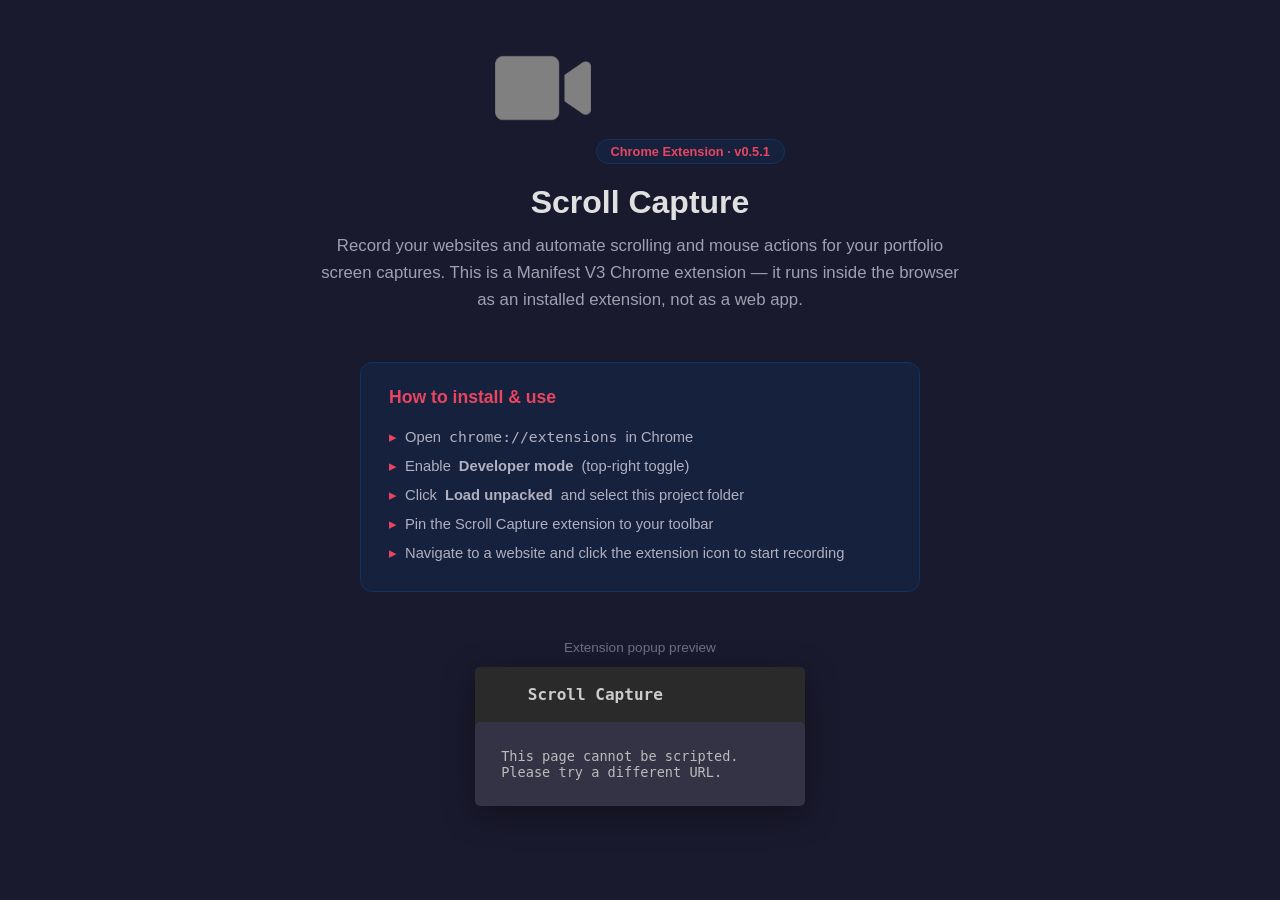
==== index.html @ 3c3b4e41 "Configure static site for extension preview Co-authored-by: Wastetoken <222760794+Wastetoken@users.n" ====
<!doctype html>
<html lang="en">
  <head>
    <meta charset="UTF-8" />
    <meta name="viewport" content="width=device-width, initial-scale=1.0" />
    <title>Scroll Capture — Browser Extension</title>
    <link rel="stylesheet" href="content.css" />
    <link rel="stylesheet" href="fontawesome.css" />
    <style>
      * { box-sizing: border-box; margin: 0; padding: 0; }
      body {
        font-family: -apple-system, BlinkMacSystemFont, "Segoe UI", Roboto, sans-serif;
        background: #1a1a2e;
        color: #e0e0e0;
        min-height: 100vh;
        display: flex;
        flex-direction: column;
        align-items: center;
        padding: 40px 20px;
      }
      .hero {
        text-align: center;
        max-width: 640px;
        margin-bottom: 48px;
      }
      .hero img {
        width: 96px;
        height: 96px;
        border-radius: 20px;
        margin-bottom: 20px;
      }
      .hero h1 {
        font-size: 2rem;
        margin-bottom: 12px;
      }
      .hero p {
        font-size: 1.05rem;
        line-height: 1.6;
        color: #a0a0b0;
      }
      .badge {
        display: inline-block;
        background: #16213e;
        border: 1px solid #0f3460;
        color: #e94560;
        padding: 4px 14px;
        border-radius: 999px;
        font-size: 0.8rem;
        font-weight: 600;
        margin-bottom: 20px;
      }
      .info-card {
        background: #16213e;
        border: 1px solid #0f3460;
        border-radius: 12px;
        padding: 24px 28px;
        max-width: 560px;
        width: 100%;
        margin-bottom: 48px;
      }
      .info-card h2 {
        font-size: 1.1rem;
        margin-bottom: 14px;
        color: #e94560;
      }
      .info-card ul {
        list-style: none;
      }
      .info-card li {
        padding: 6px 0;
        color: #b0b0c0;
        font-size: 0.92rem;
        display: flex;
        align-items: baseline;
        gap: 8px;
      }
      .info-card li::before {
        content: "▸";
        color: #e94560;
        flex-shrink: 0;
      }
      .popup-preview {
        position: relative;
      }
      .popup-preview .label {
        text-align: center;
        font-size: 0.85rem;
        color: #707080;
        margin-bottom: 12px;
      }
      /* Render the extension popup UI statically */
      .sc-default {
        width: 330px;
        font-size: 16.46px;
      }
      .sc-window {
        background: #404040;
        border-radius: 8px;
        overflow: hidden;
        box-shadow: 0 8px 32px rgba(0,0,0,0.4);
      }
      .sc-title {
        display: flex;
        justify-content: space-between;
        align-items: center;
        padding: 8px 12px;
        background: #2a2a2a;
      }
      .sc-tabs { display: flex; align-items: center; gap: 6px; }
      .sc-tab { display: flex; align-items: center; gap: 6px; color: #ccc; font-size: 0.85rem; }
      .sc-icon { font-size: 0.9rem; }
      .sc-icon.fa-circle-exclamation { color: #e94560; }
      .close {
        background: none;
        border: none;
        color: #888;
        cursor: pointer;
        font-size: 1rem;
        padding: 2px 4px;
      }
      .sc-window-content { padding: 16px; }
      .sc-fields { color: #bbb; font-size: 0.85rem; }
    </style>
  </head>
  <body>
    <div class="hero">
      <img src="assets/images/get_started128.png" alt="Scroll Capture" />
      <div class="badge">Chrome Extension · v0.5.1</div>
      <h1>Scroll Capture</h1>
      <p>
        Record your websites and automate scrolling and mouse actions for your
        portfolio screen captures. This is a Manifest V3 Chrome extension — it
        runs inside the browser as an installed extension, not as a web app.
      </p>
    </div>

    <div class="info-card">
      <h2>How to install & use</h2>
      <ul>
        <li>Open <code>chrome://extensions</code> in Chrome</li>
        <li>Enable <strong>Developer mode</strong> (top-right toggle)</li>
        <li>Click <strong>Load unpacked</strong> and select this project folder</li>
        <li>Pin the Scroll Capture extension to your toolbar</li>
        <li>Navigate to a website and click the extension icon to start recording</li>
      </ul>
    </div>

    <div class="popup-preview">
      <div class="label">Extension popup preview</div>
      <div class="sc-default" data-theme-light="false">
        <div class="sc-window">
          <div class="sc-title">
            <div class="sc-tabs">
              <span class="sc-tab sc-title-tab">
                <span class="sc-icon fa-solid fa-circle-exclamation"></span>
                <span class="sc-label">Scroll Capture</span>
              </span>
            </div>
            <div class="sc-tabs">
              <span class="sc-tab">
                <button title="Close" class="close">
                  <span class="sc-icon fa-solid fa-times-circle"></span>
                </button>
              </span>
            </div>
          </div>
          <div class="sc-window-content">
            <div class="sc-fields">
              <div>This page cannot be scripted. Please try a different URL.</div>
            </div>
          </div>
        </div>
      </div>
    </div>
  </body>
</html>
---- content.css ----
@font-face{font-family:SFMono;font-weight:400;src:url("chrome-extension://__MSG_@@extension_id__/assets/fonts/SFMono-Regular.woff")}@font-face{font-family:SFMono;font-weight:700;src:url("chrome-extension://__MSG_@@extension_id__/assets/fonts/SFMono-Bold.woff")}.sc-default{display:block;font-family:SFMono,monospace !important;color:#fff !important;background-color:rgba(0,0,0,0);font-weight:400;user-select:none;border-radius:.33em;margin:0;box-sizing:border-box;visibility:visible !important;pointer-events:visible}.sc-default *{font-family:unset !important;padding:unset;letter-spacing:unset !important;background-color:unset;background:unset}.sc-default input{padding:unset !important}.sc-default span{background:unset !important}.sc-default select{background:unset !important;background-color:unset !important;padding:unset !important}.sc-default button{padding:unset !important;background-color:unset !important;background:unset !important}.sc-default ::-webkit-scrollbar{width:5px !important;height:5px !important}.sc-default ::-webkit-scrollbar-thumb{border-radius:2.5px !important;background-color:rgba(255,255,255,.5) !important}.sc-default *{font-family:inherit}.sc-default *{text-transform:none;box-shadow:none;border:none;margin:0;padding:0;border:0;box-sizing:border-box;font-size:inherit;line-height:inherit;-webkit-font-smoothing:antialiased;-webkit-text-size-adjust:none;position:relative;visibility:inherit !important;outline:0;pointer-events:visible;color:inherit}.sc-default *:before,.sc-default *:after{box-sizing:border-box;visibility:inherit !important;pointer-events:visible}.sc-default img{display:inline-block}.sc-default span{display:inline-block}.sc-default h1,.sc-default h2,.sc-default h3,.sc-default h4,.sc-default h5,.sc-default h6{font-family:inherit;margin:0;padding:0;font-size:inherit;line-height:inherit}.sc-default p{margin:0 0 1em 0;padding:0;font-family:inherit;font-size:inherit;line-height:inherit}.sc-default p:last-child{margin-bottom:0}.sc-default ul{list-style-type:none}.sc-default sup{vertical-align:text-top;font-size:.75em}.sc-default a,.sc-default button{color:inherit !important;margin:0;padding:0;font:inherit;font-family:inherit;font-size:inherit;text-decoration:none;border-radius:.33em;white-space:nowrap;background-color:rgba(0,0,0,0);background:rgba(0,0,0,0);box-shadow:none !important;border:none !important;line-height:1;display:inline-flex;align-items:center;height:auto;cursor:pointer}.sc-default a>*,.sc-default button>*{vertical-align:middle}.sc-default a .sc-label,.sc-default button .sc-label{display:inline-block;vertical-align:middle;opacity:.5;transition:opacity .25s ease 0s;font-weight:700}.sc-default a .sc-icon,.sc-default button .sc-icon{transition:opacity .25s ease 0s,color .25s ease 0s;opacity:.5}.sc-default a:not([disabled]):hover,.sc-default button:not([disabled]):hover{background:rgba(0,0,0,0)}.sc-default a:not([disabled]):hover .sc-icon,.sc-default button:not([disabled]):hover .sc-icon{opacity:1}.sc-default a:not([disabled]):hover .sc-label,.sc-default button:not([disabled]):hover .sc-label{opacity:1}.sc-default select,.sc-default input,.sc-default textarea{color:inherit !important;margin-bottom:0 !important;margin-top:0 !important;box-shadow:none !important;border:none !important;line-height:1;min-height:auto !important;font-size:inherit !important;font-family:inherit;font-weight:700;font-family:SFMono,"Courier New",Courier,monospace !important}.sc-default select,.sc-default input{height:2em !important}.sc-default input,.sc-default textarea{background:rgba(0,0,0,0) !important;background-color:rgba(0,0,0,0) !important}.sc-default select{background:rgba(0,0,0,0);background-color:rgba(0,0,0,0)}.sc-default textarea{resize:none;white-space:pre;overflow-wrap:normal;overflow-x:scroll;line-height:1.2}.sc-default label.sc-radio{white-space:nowrap;display:inline-flex;align-items:center;font-weight:700;cursor:pointer;color:inherit;font-size:inherit}.sc-default label.sc-radio>*{display:inline-block;vertical-align:middle;margin-left:0}.sc-default label.sc-radio input{position:absolute;opacity:0;height:0;width:0}.sc-default label.sc-radio .sc-radio-content{display:inline-flex;align-items:center}.sc-default label.sc-radio.sc-radio-visibility .sc-radio-content .sc-icon::before{content:""}.sc-default label.sc-radio.sc-radio-visibility input:checked~.sc-radio-content .sc-icon::before{content:""}.sc-default label.sc-radio.sc-radio-check .sc-radio-content .sc-icon::before{content:"";font-weight:400}.sc-default label.sc-radio.sc-radio-check input:checked~.sc-radio-content .sc-icon::before{content:"";font-weight:900}.sc-default *[data-display=false]{display:none !important}.sc-default *[data-visibility=false]{visibility:hidden !important}.sc-default *[disabled],.sc-default *[data-enabled=false],.sc-default *[data-disabled=true]{opacity:.33;pointer-events:none;user-select:none;cursor:default}.sc-default *[disabled] *,.sc-default *[data-enabled=false] *,.sc-default *[data-disabled=true] *{pointer-events:none;user-select:none}.sc-default .sc-icon{display:inline-block;vertical-align:middle;width:1.2em}.sc-default .sc-icon .sc-icon-shape{fill:#fff !important}.sc-default *+.sc-icon{margin-left:.5em}.sc-default .sc-icon+*{margin-left:.5em}.sc-default .sc-unit{font-family:SFMono,"Courier New",Courier,monospace !important;font-weight:700;white-space:pre}.sc-default .sc-space{display:inline-flex;padding:.5em 0}.sc-default .sc-space .sc-icon,.sc-default .sc-space .sc-unit{opacity:.5}.sc-default .sc-space .sc-icon:first-child,.sc-default .sc-space .sc-unit:first-child{margin-right:.5em}.sc-default .sc-space .sc-icon:last-child,.sc-default .sc-space .sc-unit:last-child{margin-left:.5em}.sc-default .sc-input,.sc-default textarea{background:rgba(0,0,0,.075) !important;background-color:rgba(0,0,0,.075) !important}.sc-default .sc-input,.sc-default .sc-select{padding:.5em}.sc-default .sc-input,.sc-default .sc-space,.sc-default .sc-select{height:2em;border-radius:.33em;display:inline-flex;align-items:center;font-family:SFMono,"Courier New",Courier,monospace !important;font-weight:700}.sc-default .sc-input .sc-icon,.sc-default .sc-space .sc-icon,.sc-default .sc-select .sc-icon{text-align:center}.sc-default .sc-input .sc-icon[data-theme=Dark]:before,.sc-default .sc-space .sc-icon[data-theme=Dark]:before,.sc-default .sc-select .sc-icon[data-theme=Dark]:before{content:""}.sc-default .sc-input .sc-icon[data-theme=Light]:before,.sc-default .sc-space .sc-icon[data-theme=Light]:before,.sc-default .sc-select .sc-icon[data-theme=Light]:before{content:""}.sc-default .sc-input .sc-icon[data-theme=Auto]:before,.sc-default .sc-space .sc-icon[data-theme=Auto]:before,.sc-default .sc-select .sc-icon[data-theme=Auto]:before{content:""}.sc-default .sc-input .sc-icon[data-theme=VideoFile]:before,.sc-default .sc-space .sc-icon[data-theme=VideoFile]:before,.sc-default .sc-select .sc-icon[data-theme=VideoFile]:before{content:""}.sc-default .sc-input .sc-icon[data-theme=AudioFile]:before,.sc-default .sc-space .sc-icon[data-theme=AudioFile]:before,.sc-default .sc-select .sc-icon[data-theme=AudioFile]:before{content:""}.sc-default .sc-input .sc-icon,.sc-default .sc-input .sc-unit,.sc-default .sc-space .sc-icon,.sc-default .sc-space .sc-unit,.sc-default .sc-select .sc-icon,.sc-default .sc-select .sc-unit{opacity:.5}.sc-default .sc-input .sc-input-unit,.sc-default .sc-space .sc-input-unit,.sc-default .sc-select .sc-input-unit{position:absolute;padding:.5em;top:0;left:0;height:2em;display:inline-flex;align-items:center;justify-content:flex-start;white-space:pre;color:rgba(0,0,0,0)}.sc-default .sc-input .sc-input-unit:after,.sc-default .sc-space .sc-input-unit:after,.sc-default .sc-select .sc-input-unit:after{color:#fff !important;opacity:.5;margin-left:.25em;content:attr(data-unit)}.sc-default .sc-input input,.sc-default .sc-space input,.sc-default .sc-select input{background:rgba(0,0,0,0) !important;background-color:rgba(0,0,0,0) !important;padding:0}.sc-default .sc-input.sc-textarea{height:auto}.sc-default .sc-input.sc-textarea textarea{background:rgba(0,0,0,0) !important;resize:none;overflow:auto}.sc-default .sc-input-group{display:inline-flex;align-items:center;justify-content:center;width:100%}.sc-default .sc-input-group .sc-input,.sc-default .sc-input-group .sc-select{flex-grow:1;flex-shrink:1}.sc-default .sc-input-group .sc-icon,.sc-default .sc-input-group button{flex-grow:0;flex-shrink:0}.sc-default .sc-input-group>*{margin-left:.25em;margin-right:.25em;flex-grow:1;flex-shrink:1}.sc-default .sc-input-group>*:first-child{margin-left:0}.sc-default .sc-input-group>*:last-child{margin-right:0}.sc-default .sc-select:after{content:"";position:absolute;font-size:1.2em;top:calc(50% - .5em);font-family:"Font Awesome 6 SC Free";font-weight:900;right:.5em;pointer-events:none;opacity:.5}.sc-default .sc-select:hover:after{opacity:1}.sc-default select{-webkit-appearance:none;appearance:none;background:none;border:none;padding:0;color:inherit;display:inline-block;font-family:inherit;flex-grow:1;width:100%}.sc-default select option{line-height:1}.sc-default .ui-list-element.smooth-transform{transition:transform .3s ease 0s}.sc-default .ui-list-element.smooth-transform.is-dragged{transition:transform 0s ease 0s}.sc-default .sc-label,.sc-default .unit{border:none}.sc-default .sc-tab{border:none;display:inline-flex}.sc-default .sc-tab .ui-list-drag-area{position:absolute;width:100%;height:100%;left:0;top:0}.sc-default .sc-text{line-height:1.2;padding:.5em}.sc-default .sc-scrollpane{overflow-y:auto;overflow-x:hidden;overscroll-behavior:contain;display:inline-flex;flex-direction:column;border-radius:.33em;flex-grow:1}.sc-default .sc-scrollpane>*{margin-bottom:.75em}.sc-default .sc-scrollpane>*:last-child{margin-bottom:0}.sc-default .no-flex-grow{flex-grow:0 !important}.sc-default input[type=range]{-webkit-appearance:none;background:rgba(0,0,0,0)}.sc-default input[type=range]:focus{outline:none}.sc-default input[type=range]::-webkit-slider-runnable-track{width:100%;height:2em;cursor:pointer;box-shadow:none;background:rgba(0,0,0,.075) !important;border-radius:.33em;border:none}.sc-default input[type=range]::-webkit-slider-thumb{box-shadow:none;border:1px solid rgba(0,0,0,.075) !important;width:2em;height:2em;border-radius:.33em;background:#fff !important;cursor:pointer;-webkit-appearance:none;margin-top:0px;opacity:.2}.sc-default input[type=range]:focus::-webkit-slider-runnable-track{background:rgba(0,0,0,.075) !important}.sc-default input[type=range]::-moz-range-track{width:100%;height:2em;cursor:pointer;box-shadow:none;background:rgba(0,0,0,.075) !important;border-radius:.33em;border:none}.sc-default input[type=range]::-moz-range-thumb{box-shadow:none;border:1px solid rgba(0,0,0,.075) !important;width:2em;height:2em;border-radius:.33em;background:#fff !important;cursor:pointer;opacity:.2}.sc-default .sc-input input[type=range]::-webkit-slider-runnable-track{background:rgba(0,0,0,0)}.sc-default .sc-input input[type=range]:focus::-webkit-slider-runnable-track{background:rgba(0,0,0,0)}.sc-default .sc-input input[type=range]::-moz-range-track{background:rgba(0,0,0,0)}.sc-default a.sc-set-button[data-is-captureable=false],.sc-default button.sc-set-button[data-is-captureable=false]{opacity:.25;pointer-events:none;display:none}.sc-default a.sc-set-button[data-is-capturing=true] span,.sc-default button.sc-set-button[data-is-capturing=true] span{opacity:1}.sc-default a.sc-set-button[data-is-capturing=true] .sc-icon,.sc-default button.sc-set-button[data-is-capturing=true] .sc-icon{opacity:1;color:red}.sc-default a.sc-test-button[data-is-playing=true],.sc-default button.sc-test-button[data-is-playing=true]{opacity:.25}.sc-default a.sc-test-button[data-is-playing=true] .sc-icon,.sc-default button.sc-test-button[data-is-playing=true] .sc-icon{opacity:1}.sc-default a:focus,.sc-default button:focus{outline:none !important}.sc-default ::placeholder{color:inherit;opacity:.5}.sc-default .sc-field{display:flex;flex-grow:1;flex-shrink:1;border-radius:.33em;align-items:flex-start}.sc-default .sc-field>*{margin-left:.25em;margin-right:.25em}.sc-default .sc-field>*:first-child{margin-left:0}.sc-default .sc-field>*:last-child{margin-right:0}.sc-default .sc-field .sc-label{width:calc(25% - .25em);flex-shrink:0;flex-grow:0;white-space:nowrap;text-align:left;display:inline-flex;align-items:center;height:2em}.sc-default .sc-field>*{width:50%;flex-shrink:1;flex-grow:1}.sc-default .sc-field>*>[is=ui-list]{flex-shrink:1;flex-grow:1;display:inline-flex}.sc-default .sc-field>*>[is=ui-list] input{flex-shrink:1;flex-grow:1}.sc-default .sc-field>* input[size]{flex-grow:0;flex-shrink:1;width:unset}.sc-default .sc-field .sc-trash-button{flex-grow:0;width:auto;height:2em}.sc-default .sc-field .sc-auto{width:auto !important;flex-grow:0 !important}.sc-default .sc-field .sc-quarter{width:25% !important}.sc-default .sc-field .sc-input input,.sc-default .sc-field .sc-input textarea,.sc-default .sc-field .sc-input input[type=range]{padding:0 !important}.sc-default .sc-field input,.sc-default .sc-field textarea{width:50%;flex-shrink:1;flex-grow:1;color:#fff;padding:.5em !important;border-radius:.33em;max-width:100%}.sc-default .sc-field input[type=range],.sc-default .sc-field textarea[type=range]{padding:0 !important}.sc-default .sc-field .sc-unit{width:auto;vertical-align:middle;flex-shrink:0;flex-grow:0;text-align:left;display:inline-flex;align-items:center;height:2em}.sc-default .sc-field-group{display:flex;margin-bottom:.5em !important}.sc-default .sc-field-group>.sc-field{margin-bottom:0}.sc-default .sc-field-group>.sc-field .sc-label{width:50%}.sc-default .sc-field-group>*{width:calc(50% - .25em);margin-bottom:0;flex-grow:0;flex-shrink:0;margin-left:.25em;margin-right:.25em}.sc-default .sc-field-group>*:nth-child(odd){margin-left:0}.sc-default .sc-field-group>*:nth-child(even){margin-right:0}.sc-default .sc-drag-area{position:absolute;left:0;top:0;width:100%;height:100%;display:block}.sc-default .sc-drag-area:hover{cursor:move}.sc-default sc-resize-area{position:absolute;left:0;top:0;width:100%;height:100%;display:block}.sc-default sc-resize-area *{position:absolute}.sc-default sc-resize-area [data-class=side]{background-color:rgba(0,0,0,0) !important}.sc-default sc-resize-area [data-class=side][data-h]{width:8px;height:100%;top:0;cursor:ew-resize}.sc-default sc-resize-area [data-class=side][data-h][data-h=left]{left:0}.sc-default sc-resize-area [data-class=side][data-h][data-h=right]{right:0}.sc-default sc-resize-area [data-class=side][data-v]{width:100%;height:8px;left:0;cursor:ns-resize}.sc-default sc-resize-area [data-class=side][data-v][data-v=top]{top:0}.sc-default sc-resize-area [data-class=side][data-v][data-v=bottom]{bottom:0}.sc-default sc-resize-area [data-class=corner]{width:8px;height:8px;background-color:rgba(0,0,0,0) !important}.sc-default sc-resize-area [data-class=corner][data-v=top]{top:0}.sc-default sc-resize-area [data-class=corner][data-v=top][data-h=left]{left:0;cursor:nwse-resize}.sc-default sc-resize-area [data-class=corner][data-v=top][data-h=right]{right:0;cursor:nesw-resize}.sc-default sc-resize-area [data-class=corner][data-v=bottom]{bottom:0}.sc-default sc-resize-area [data-class=corner][data-v=bottom][data-h=left]{left:0;cursor:nesw-resize}.sc-default sc-resize-area [data-class=corner][data-v=bottom][data-h=right]{right:0;cursor:nwse-resize}.sc-default .sc-window{border-radius:.33em;background-color:rgba(255,255,255,.0375) !important;transition:background-color .3s ease 0s;width:100%;font-size:.9em !important;margin-bottom:.75em;display:inline-flex;flex-direction:column;flex-grow:1;flex-shrink:1;flex-basis:content;min-height:0}.sc-default .sc-window:first-child{margin-top:0}.sc-default .sc-window:last-child{margin-bottom:0}.sc-default .sc-window .sc-title{font-weight:bold;display:inline-flex;justify-content:space-between;flex-grow:0;flex-shrink:0;flex-basis:0}.sc-default .sc-window .sc-title .ui-list-drag-area{position:absolute;left:0;top:0;width:100%;height:100%;display:block}.sc-default .sc-window .sc-title .sc-tabs{display:inline-flex}.sc-default .sc-window .sc-title .sc-tabs:nth-child(1){flex-grow:1}.sc-default .sc-window .sc-title .sc-tabs:nth-child(1) .sc-tab.sc-no-bg{background-color:rgba(0,0,0,0) !important}.sc-default .sc-window .sc-title .sc-tab{display:inline-flex;border-radius:.33em .33em 0 0;padding:.75em .55em;font-weight:bold;align-items:center}.sc-default .sc-window .sc-title .sc-tab>*{font-size:1.18em}.sc-default .sc-window .sc-title .sc-tab .sc-tab-wrapper{display:inline-flex;align-items:center}.sc-default .sc-window .sc-title .sc-tab .sc-label{vertical-align:middle}.sc-default .sc-window .sc-title .sc-tab.sc-title-tab a .sc-label,.sc-default .sc-window .sc-title .sc-tab.sc-title-tab button .sc-label{opacity:1}.sc-default .sc-window .sc-title .sc-tab.sc-title-tab a .sc-icon,.sc-default .sc-window .sc-title .sc-tab.sc-title-tab button .sc-icon{opacity:1}.sc-default .sc-window .sc-title .sc-tab.sc-title-tab .sc-label{display:inline-block}.sc-default .sc-window .sc-title .sc-tab.sc-title-tab input{max-width:183px;width:auto !important;height:auto !important;background-color:rgba(0,0,0,0);color:inherit;font-weight:inherit;font-family:SFMono,monospace !important}.sc-default .sc-window .sc-window-content{display:inline-flex;flex-grow:1;flex-shrink:1;flex-direction:column;background-color:rgba(255,255,255,.075) !important;transition:background-color .3s ease 0s;border-radius:.33em;flex-basis:content;min-height:0}.sc-default .sc-window .sc-title+.sc-window-content{border-radius:.33em !important}.sc-default .sc-window[data-selected=true]:after{content:"";position:absolute;top:0;left:0;width:100%;height:100%;box-shadow:inset 0 0 0 1px rgba(255,255,255,.5) !important;pointer-events:none;border-radius:.33em}body[data-pointer-capture=pointer] *{cursor:-webkit-image-set(url("chrome-extension://__MSG_@@extension_id__/assets/images/customCursor.png") 1x, url("chrome-extension://__MSG_@@extension_id__/assets/images/customCursor2x.png") 2x) 10 3,auto !important;cursor:image-set(url("chrome-extension://__MSG_@@extension_id__/assets/images/customCursor.png") 1x, url("chrome-extension://__MSG_@@extension_id__/assets/images/customCursor2x.png") 2x) 10 3,auto !important}body[data-pointer-capture=arrow] *{cursor:-webkit-image-set(url("chrome-extension://__MSG_@@extension_id__/assets/images/customCursorArrow.png") 1x, url("chrome-extension://__MSG_@@extension_id__/assets/images/customCursorArrow2x.png") 2x) 2 2,auto !important;cursor:image-set(url("chrome-extension://__MSG_@@extension_id__/assets/images/customCursorArrow.png") 1x, url("chrome-extension://__MSG_@@extension_id__/assets/images/customCursorArrow2x.png") 2x) 2 2,auto !important}html[data-sc-cursor=false]{cursor:none}html[data-sc-cursor=false] *{cursor:none}html[data-sc-cursor=false] *:hover{cursor:none}html[data-sc-pointer-events=false]{pointer-events:none}html[data-sc-pointer-events=false] *{pointer-events:none}html[data-sc-pointer-events=false] *:hover{pointer-events:none}html[data-sc-scrollbars=false] ::-webkit-scrollbar{display:none}html[data-sc-scrollbars=false] ::-webkit-scrollbar-thumb{display:none}.sc-default .sc-logo{height:1em}.sc-default .sc-fields{display:inline-flex;flex-direction:column;flex-grow:1;flex-shrink:1;min-height:0;flex-basis:content;padding:.75em 0}.sc-default .sc-fields>*{padding:0 .75em;margin-bottom:.5em;width:100%}.sc-default .sc-fields>*:last-child{margin-bottom:0 !important}.sc-default .sc-fields *:has(+*:last-child[data-display=false]){margin-bottom:0 !important}.sc-default .sc-fields-list>*{margin-bottom:.5em !important}.sc-default .sc-fields-list>*:last-child{margin-bottom:0 !important}.sc-default .sc-field-column>*{margin-bottom:.5em !important}.sc-default .sc-field-column>*:last-child{margin-bottom:0 !important}.sc-default .sc-footer{padding:.75em;padding-top:0;display:flex;flex-direction:row;justify-content:space-between}.sc-default .sc-footer sc-credits{font-size:.65em;display:block}.sc-default .sc-footer sc-sponsor{font-size:.65em;display:block}.sc-default .sc-footer a{opacity:.5;transition:opacity .5s ease 0s}.sc-default .sc-footer a .icon{margin-right:.5em}.sc-default .sc-footer a:hover{opacity:1}.sc-default .sc-color-themes>*{margin-left:.25em;margin-right:.25em}.sc-default .sc-color-themes>*:first-child{margin-left:0}.sc-default .sc-color-themes>*:last-child{margin-right:0}.sc-default[is=scroll-capture]{font-size:16px;position:fixed !important;right:4px;top:4px;display:none !important;flex-direction:column;line-height:1;padding:8px;z-index:200000000;-webkit-backdrop-filter:blur(15px);backdrop-filter:blur(15px);background-color:rgba(0,0,0,.75) !important;overflow:clip}.sc-default[is=scroll-capture][data-state=show]{display:inline-flex !important}.sc-default[is=scroll-capture][data-size=small] input::-webkit-outer-spin-button,.sc-default[is=scroll-capture][data-size=small] input::-webkit-inner-spin-button{-webkit-appearance:none;margin:0}.sc-default[is=scroll-capture][data-size=small] input[type=number]{-moz-appearance:textfield}.sc-default[is=scroll-capture][data-size=small] .hide-small{display:none}.sc-default .sc-section{display:none}.sc-default .sc-section[data-state=show]{display:inline-flex}.sc-default sc-video iframe{width:100%;height:100%;background-color:rgba(0,0,0,0);border:none}.sc-default *[is=sc-download-video] .sc-video-player-container{width:100%}.sc-default *[is=sc-download-video] video.sc-video-player{display:none;border-radius:.25em;width:100%}.sc-default *[is=sc-download-video] .sc-video-filename{visibility:hidden !important}.sc-default *[is=sc-download-video] .sc-logger-container{display:block}.sc-default *[is=sc-download-video] .sc-logger-container ul,.sc-default *[is=sc-download-video] .sc-logger-container ol{font-size:.75em;padding:.75em;flex-direction:column-reverse;display:flex}.sc-default *[is=sc-download-video] .sc-logger-container ul li,.sc-default *[is=sc-download-video] .sc-logger-container ol li{margin-bottom:.8em;display:flex;flex-direction:row}.sc-default *[is=sc-download-video] .sc-logger-container ul li .num,.sc-default *[is=sc-download-video] .sc-logger-container ol li .num{width:3em;flex-grow:0;flex-shrink:0}.sc-default *[is=sc-download-video] sc-logger{left:0;top:0;width:100%;height:100%;overflow-y:scroll;display:block}.sc-default *[is=sc-download-video][data-show-video=true] video.sc-video-player{display:block}.sc-default *[is=sc-download-video][data-show-video=true] .sc-video-filename{visibility:visible !important}.sc-default *[is=sc-download-video][data-show-video=true] .sc-logger-container{display:none}.sc-default sc-image-download .img-container{width:100%}.sc-default sc-image-download .img-container canvas,.sc-default sc-image-download .img-container img{width:100%;height:auto}.sc-default sc-image-download .sc-wait{display:block}.sc-default sc-image-download .sc-video-filename{visibility:hidden !important}.sc-default sc-image-download .img-panel-container{display:none}.sc-default sc-image-download[data-imageloaded=true] .img-panel-container{display:block}.sc-default sc-image-download[data-imageloaded=true] .sc-video-filename{visibility:visible !important}.sc-default sc-image-download[data-imageloaded=true] .sc-wait{display:none}.sc-default .sc-container{display:inline-flex;flex-direction:column;flex-grow:0;flex-shrink:0;flex-basis:100%;min-height:0;min-width:100%}.sc-default sc-scenario sc-actions-view{width:100%;display:flex;flex-direction:column}.sc-default sc-scenario sc-actions-view [is=sc-action-view].sc-window.drag-element{position:absolute;margin-top:0}.sc-default sc-scenario sc-actions-view [is=sc-action-view].sc-window.drag-element .ui-list-drag-area{display:none}.sc-default sc-scenario sc-actions-view [is=sc-action-view].sc-window.is-dragged{z-index:1000}.sc-default sc-scenario sc-actions-view [is=sc-action-view].sc-window.deleted{transition:opacity .33s ease 0s,transform .33s ease-in 0s;opacity:0;transform:scaleX(0.5) scaleY(0.5)}.sc-default sc-scenario sc-actions-view [is=sc-action-view].sc-window .sc-points-list{max-height:4.5em;overflow-y:scroll;overflow-x:hidden;overscroll-behavior:contain}.sc-default sc-action-buttons{display:flex;width:100%;justify-content:space-between;padding:.75em}.sc-default sc-action-buttons .sc-buttons{padding:0;display:inline-flex}.sc-default sc-action-buttons .sc-buttons>*{font-size:1.18em}.sc-default sc-action-buttons a,.sc-default sc-action-buttons button{display:inline-flex;padding:0;align-items:center;margin:0 .33em}.sc-default sc-action-buttons a:first-child,.sc-default sc-action-buttons button:first-child{margin-left:0}.sc-default sc-action-buttons a:last-child,.sc-default sc-action-buttons button:last-child{margin-right:0}.sc-default sc-info sc-rating{background:rgba(0,0,0,0)}.sc-default sc-info sc-rating sc-star{width:1.25em}.sc-default sc-info .sc-tutorial{position:relative;padding-top:56.25%;width:100%;background-image:url("chrome-extension://__MSG_@@extension_id__/assets/images/tutorial.jpg");background-size:cover}.sc-default sc-info .sc-tutorial .sc-tutorial-icon{position:absolute;width:100%;height:100%;left:0;top:0;display:flex;justify-content:center;align-items:center}.sc-default sc-info .sc-tutorial .sc-tutorial-icon .sc-white-block{position:absolute;width:3em;height:2em;background-color:#fff;left:calc(50% - 1.5em);top:calc(50% - 1em);border-radius:1.5em}.sc-default sc-info .sc-tutorial .sc-tutorial-icon span{font-size:3em;color:#eb3323}.sc-default .easing-graph-container{display:inline-flex;justify-content:center;align-items:center;flex-grow:1;flex-shrink:1;height:100%;border-radius:.33em;background-color:rgba(0,0,0,.075) !important}.sc-default [is=easing-graph]{width:60px;height:60px;display:inline-block;border-left:1px dotted rgba(255,255,255,.5);border-bottom:1px dotted rgba(255,255,255,.5)}.sc-default [is=easing-graph] [is=control-point-lines]{position:absolute;left:0;top:0;width:100%;height:100%;pointer-events:none}.sc-default [is=easing-graph] [is=control-point-lines] [is=control-point-line]{position:absolute;top:0;left:0;width:100%;height:.1em;background-color:#fff !important;transform-origin:0 50%}.sc-default [is=easing-graph] .control-points{position:absolute;left:0;top:0;width:100%;height:100%}.sc-default [is=easing-graph] .control-points .control-point{position:absolute}.sc-default [is=easing-graph] .control-points .control-point .shape{position:absolute;width:1.2em;height:1.2em;background-color:#fff !important;color:#000 !important;display:block;top:-0.6em;left:-0.6em;border-radius:100%;display:flex;justify-content:center;align-items:center;font-weight:700}.sc-default [is=easing-graph] .control-points .control-point .shape *{pointer-events:none}.sc-default [is=easing-graph] .control-points .control-point .shape .shape-label{font-size:.8em}.sc-default [is=easing-graph] .curve{position:absolute;width:100%;height:100%;top:0;left:0;display:block}.sc-default [is=easing-graph] .curve polyline{fill:none;stroke:#fff !important;stroke-miterlimit:10;stroke-opacity:.6;stroke-dasharray:0;stroke-width:2}.sc-default [is=easing-graph] .curve polyline.js{stroke:red}.sc-default [is=easing-graph] .points{position:absolute;width:100%;height:100%;left:0;top:0;display:block}.sc-default [is=easing-graph] .points.js point:after{background-color:red}.sc-default [is=easing-graph] .points point{position:absolute;width:0;height:0;display:inline-block}.sc-default [is=easing-graph] .points point:after{content:"";position:absolute;width:.3em;height:.3em;background-color:#fff !important;display:inline-block;top:-0.15em;left:-0.15em;border-radius:100%}.sc-default sc-image-settings .sc-fixed-elements-list{max-height:12em;overflow-y:auto;overflow-x:hidden;overscroll-behavior:contain}.sc-default[data-theme-light=true]{color:#000 !important}.sc-default[data-theme-light=true][is=scroll-capture]{background-color:rgba(179,179,179,.5) !important}.sc-default[data-theme-light=true] ::-webkit-scrollbar-thumb{background-color:rgba(0,0,0,.2) !important}.sc-default[data-theme-light=true] .sc-window{background-color:rgba(255,255,255,.2) !important}.sc-default[data-theme-light=true] .sc-window .sc-title .sc-tabs:nth-child(1) .sc-tab{background-color:rgba(255,255,255,.2) !important}.sc-default[data-theme-light=true] .sc-window .sc-title .sc-tabs:nth-child(1) .sc-tab.sc-title-tab{background-color:rgba(255,255,255,.2) !important}.sc-default[data-theme-light=true] .sc-window .sc-window-content{background-color:rgba(255,255,255,.2) !important}.sc-default[data-theme-light=true] .sc-window[data-selected=true]:after{box-shadow:inset 0 0 0 1px rgba(0,0,0,.2) !important}.sc-default[data-theme-light=true] .sc-icon .sc-icon-shape{fill:#000 !important}.sc-default[data-theme-light=true] .easing-graph-container{background-color:rgba(0,0,0,.05) !important}.sc-default[data-theme-light=true] [is=easing-graph]{border-left:1px dotted rgba(0,0,0,.5);border-bottom:1px dotted rgba(0,0,0,.5)}.sc-default[data-theme-light=true] [is=easing-graph] [is=control-point-lines] [is=control-point-line]{background-color:#000 !important}.sc-default[data-theme-light=true] [is=easing-graph] .control-points .control-point .shape{background-color:#000 !important;color:#fff !important}.sc-default[data-theme-light=true] [is=easing-graph] .curve polyline{stroke:#000 !important}.sc-default[data-theme-light=true] [is=easing-graph] .points point:after{background-color:#000 !important}.sc-default[data-theme-light=true] input,.sc-default[data-theme-light=true] textarea{background:rgba(0,0,0,0) !important;background-color:rgba(0,0,0,0) !important}.sc-default[data-theme-light=true] .sc-input,.sc-default[data-theme-light=true] textarea{background:rgba(0,0,0,.05) !important;background-color:rgba(0,0,0,.05) !important}.sc-default[data-theme-light=true] .sc-input input,.sc-default[data-theme-light=true] .sc-space input{background:rgba(0,0,0,0);background-color:rgba(0,0,0,0)}.sc-default[data-theme-light=true] .sc-input .sc-input-unit:after,.sc-default[data-theme-light=true] .sc-space .sc-input-unit:after{color:#000 !important}.sc-default[data-theme-light=true] label.sc-radio .box{background-color:rgba(0,0,0,.05) !important}.sc-default[data-theme-light=true] input[type=range]{background:rgba(0,0,0,0)}.sc-default[data-theme-light=true] input[type=range]::-webkit-slider-runnable-track{background:rgba(0,0,0,.05) !important;border-radius:.33em}.sc-default[data-theme-light=true] input[type=range]::-webkit-slider-thumb{border:1px solid rgba(0,0,0,.05) !important;background:#000 !important;opacity:.1}.sc-default[data-theme-light=true] input[type=range]:focus::-webkit-slider-runnable-track{background:rgba(0,0,0,.05) !important}.sc-default[data-theme-light=true] input[type=range]::-moz-range-track{background:rgba(0,0,0,.05) !important}.sc-default[data-theme-light=true] input[type=range]::-moz-range-thumb{border:1px solid rgba(0,0,0,.05) !important;background:#000 !important;opacity:.1}.sc-default[data-theme-light=true] input[type=range]::-ms-fill-lower{background:rgba(0,0,0,.05) !important}.sc-default[data-theme-light=true] input[type=range]::-ms-fill-upper{background:rgba(0,0,0,.05) !important}.sc-default[data-theme-light=true] input[type=range]::-ms-thumb{border:1px solid rgba(0,0,0,.05) !important;background:#000 !important;opacity:.1}.sc-default[data-theme-light=true] input[type=range]:focus::-ms-fill-lower{background:rgba(0,0,0,.05) !important}.sc-default[data-theme-light=true] input[type=range]:focus::-ms-fill-upper{background:rgba(0,0,0,.05) !important}
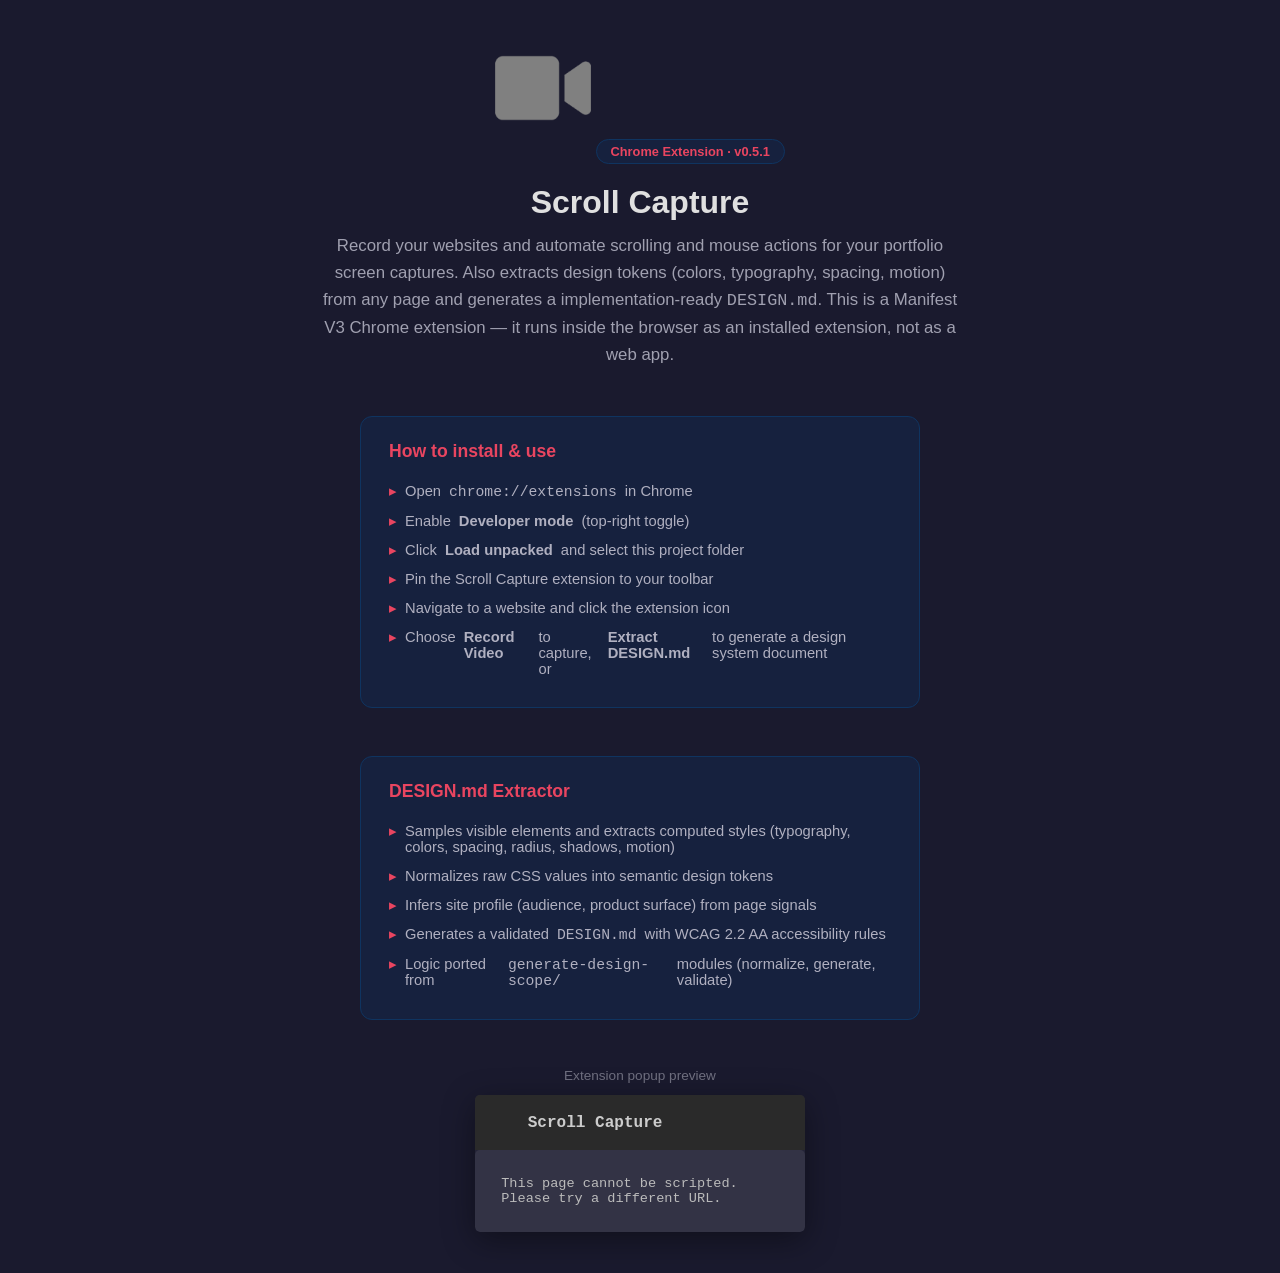
==== commit 3c90b103: "Add design system extraction and documentation pipeline Co-authored-by: Wastetoken <222760794+Wastet" ====
--- a/index.html
+++ b/index.html
@@ -129,8 +129,11 @@
       <h1>Scroll Capture</h1>
       <p>
         Record your websites and automate scrolling and mouse actions for your
-        portfolio screen captures. This is a Manifest V3 Chrome extension — it
-        runs inside the browser as an installed extension, not as a web app.
+        portfolio screen captures. Also extracts design tokens (colors,
+        typography, spacing, motion) from any page and generates a
+        implementation-ready <code>DESIGN.md</code>. This is a Manifest V3
+        Chrome extension — it runs inside the browser as an installed
+        extension, not as a web app.
       </p>
     </div>
 
@@ -141,7 +144,19 @@
         <li>Enable <strong>Developer mode</strong> (top-right toggle)</li>
         <li>Click <strong>Load unpacked</strong> and select this project folder</li>
         <li>Pin the Scroll Capture extension to your toolbar</li>
-        <li>Navigate to a website and click the extension icon to start recording</li>
+        <li>Navigate to a website and click the extension icon</li>
+        <li>Choose <strong>Record Video</strong> to capture, or <strong>Extract DESIGN.md</strong> to generate a design system document</li>
+      </ul>
+    </div>
+
+    <div class="info-card">
+      <h2>DESIGN.md Extractor</h2>
+      <ul>
+        <li>Samples visible elements and extracts computed styles (typography, colors, spacing, radius, shadows, motion)</li>
+        <li>Normalizes raw CSS values into semantic design tokens</li>
+        <li>Infers site profile (audience, product surface) from page signals</li>
+        <li>Generates a validated <code>DESIGN.md</code> with WCAG 2.2 AA accessibility rules</li>
+        <li>Logic ported from <code>generate-design-scope/</code> modules (normalize, generate, validate)</li>
       </ul>
     </div>
 
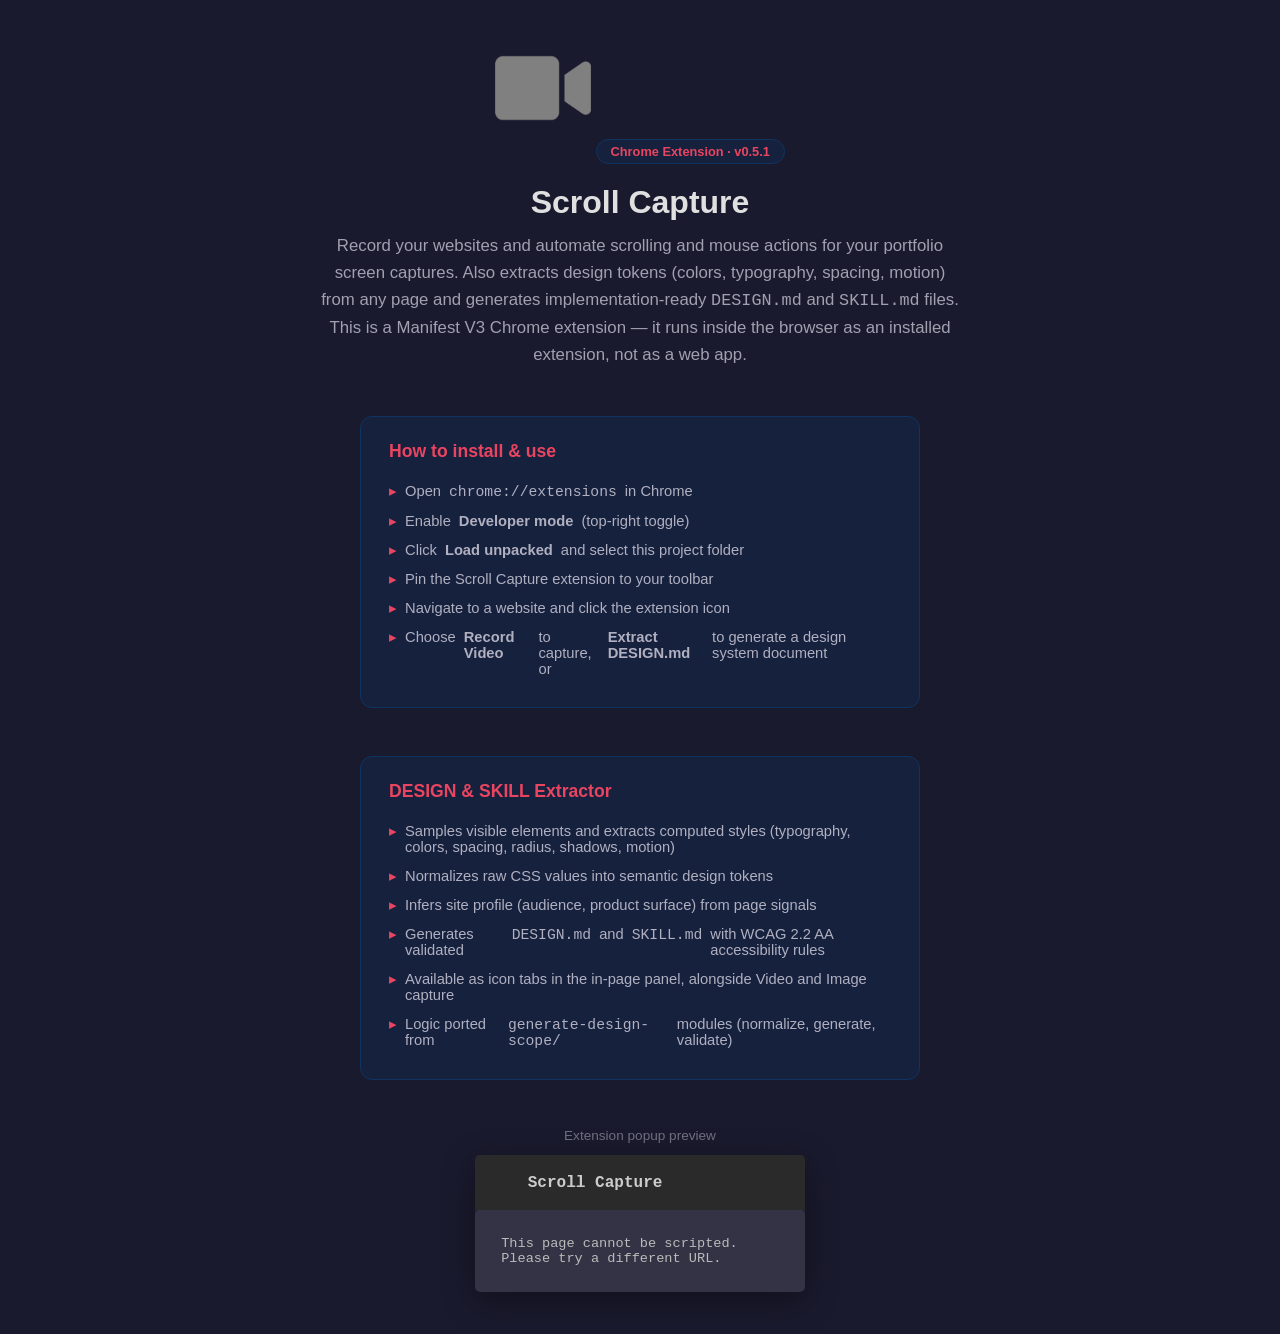
==== commit f03c3721: "Implement design and skill extraction workflows Co-authored-by: Wastetoken <222760794+Wastetoken@use" ====
--- a/index.html
+++ b/index.html
@@ -130,10 +130,10 @@
       <p>
         Record your websites and automate scrolling and mouse actions for your
         portfolio screen captures. Also extracts design tokens (colors,
-        typography, spacing, motion) from any page and generates a
-        implementation-ready <code>DESIGN.md</code>. This is a Manifest V3
-        Chrome extension — it runs inside the browser as an installed
-        extension, not as a web app.
+        typography, spacing, motion) from any page and generates
+        implementation-ready <code>DESIGN.md</code> and <code>SKILL.md</code>
+        files. This is a Manifest V3 Chrome extension — it runs inside the
+        browser as an installed extension, not as a web app.
       </p>
     </div>
 
@@ -150,12 +150,13 @@
     </div>
 
     <div class="info-card">
-      <h2>DESIGN.md Extractor</h2>
+      <h2>DESIGN &amp; SKILL Extractor</h2>
       <ul>
         <li>Samples visible elements and extracts computed styles (typography, colors, spacing, radius, shadows, motion)</li>
         <li>Normalizes raw CSS values into semantic design tokens</li>
         <li>Infers site profile (audience, product surface) from page signals</li>
-        <li>Generates a validated <code>DESIGN.md</code> with WCAG 2.2 AA accessibility rules</li>
+        <li>Generates validated <code>DESIGN.md</code> and <code>SKILL.md</code> with WCAG 2.2 AA accessibility rules</li>
+        <li>Available as icon tabs in the in-page panel, alongside Video and Image capture</li>
         <li>Logic ported from <code>generate-design-scope/</code> modules (normalize, generate, validate)</li>
       </ul>
     </div>
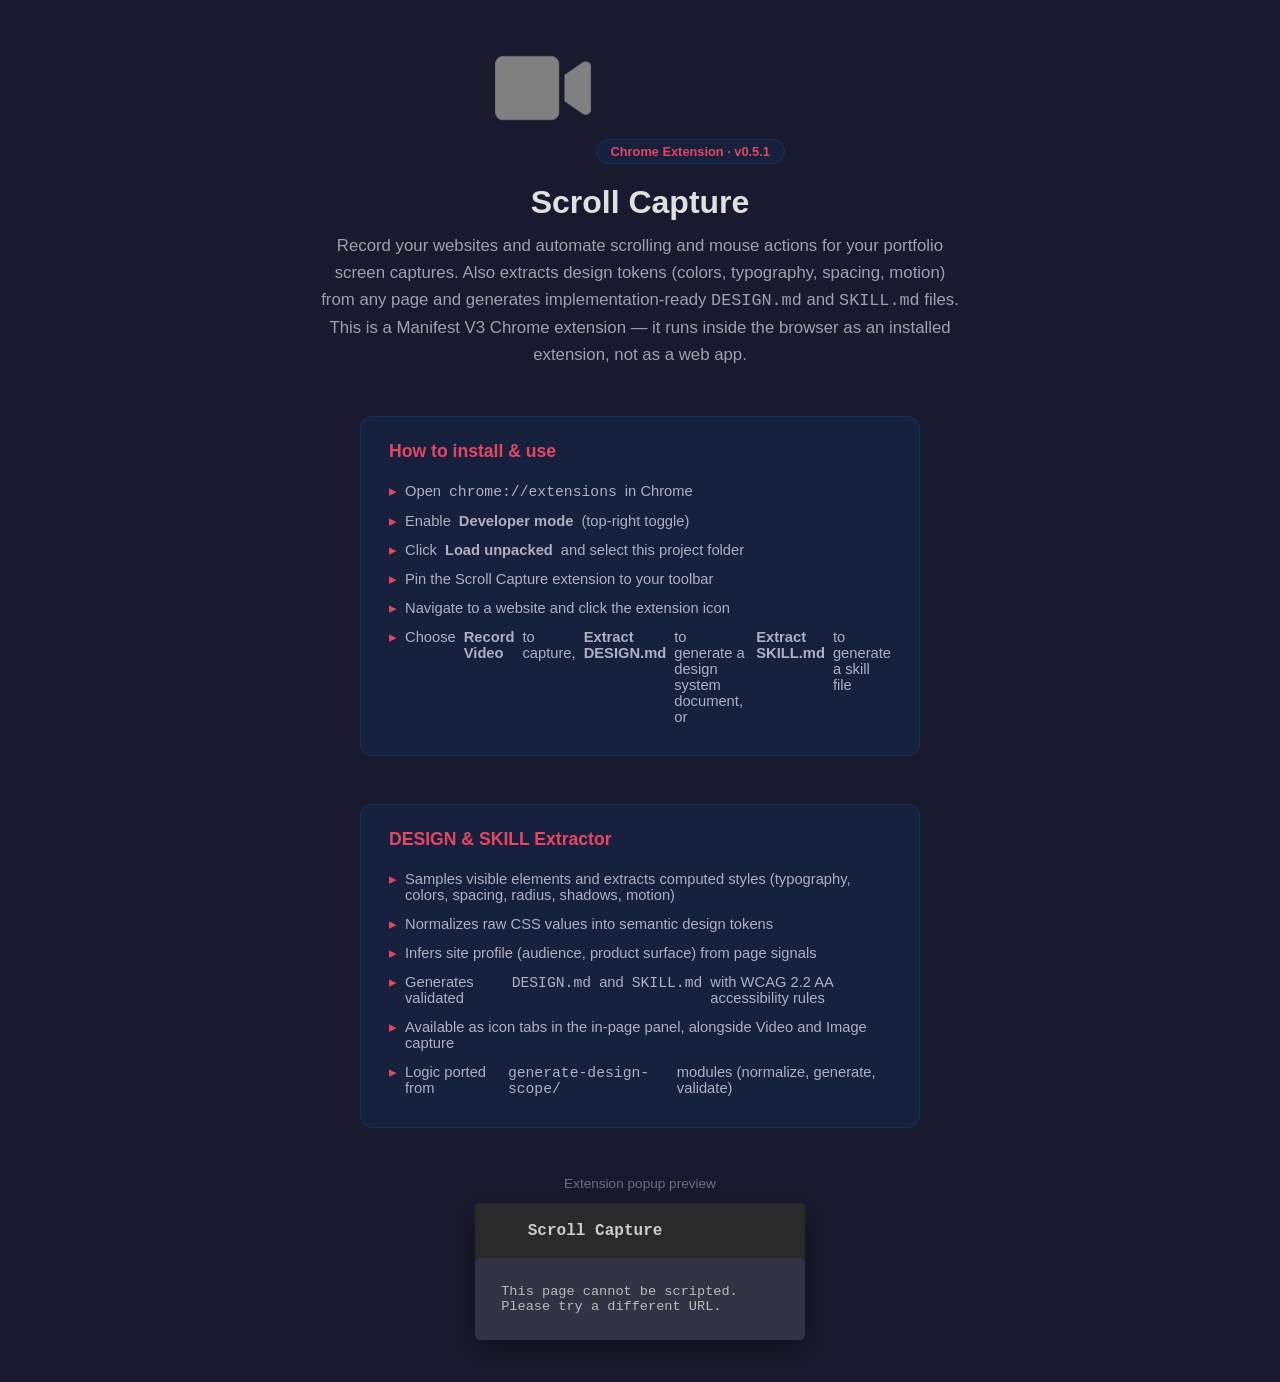
==== commit 04fdb24b: "Synchronize documentation and fallback UI for SKILL.md and DESIGN.md Co-authored-by: Wastetoken <222" ====
--- a/index.html
+++ b/index.html
@@ -145,7 +145,7 @@
         <li>Click <strong>Load unpacked</strong> and select this project folder</li>
         <li>Pin the Scroll Capture extension to your toolbar</li>
         <li>Navigate to a website and click the extension icon</li>
-        <li>Choose <strong>Record Video</strong> to capture, or <strong>Extract DESIGN.md</strong> to generate a design system document</li>
+        <li>Choose <strong>Record Video</strong> to capture, <strong>Extract DESIGN.md</strong> to generate a design system document, or <strong>Extract SKILL.md</strong> to generate a skill file</li>
       </ul>
     </div>
 
